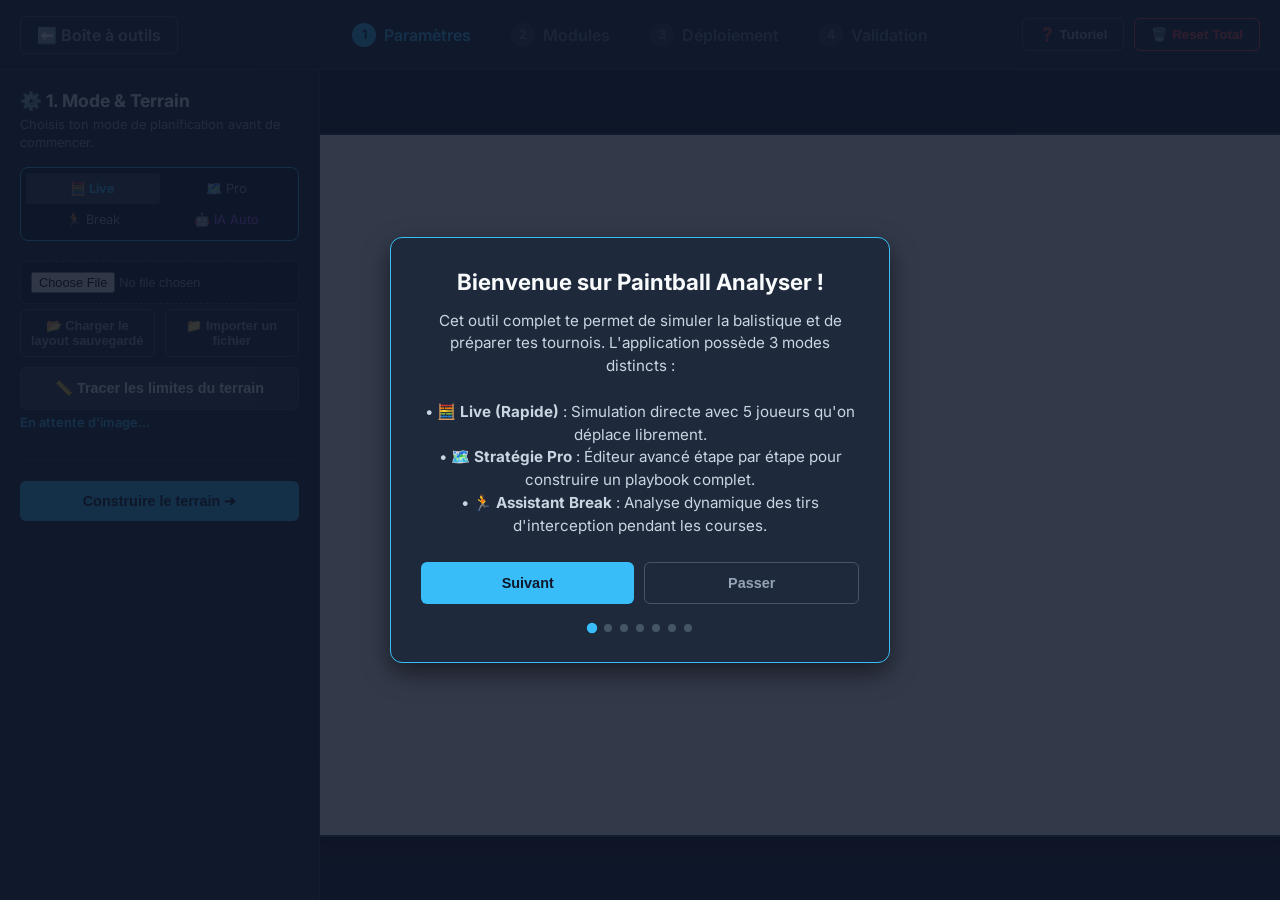
==== tools/strategie/index.html @ 1c447695 "add toolkit hub landing page, move strategy tool under tools/ Restructure the project as a multi-too" ====
<!DOCTYPE html>
<html lang="fr">
<head>
    <meta charset="UTF-8">
    <meta name="viewport" content="width=device-width, initial-scale=1.0">
    <title>Stratégie & Tactique — Paintball Analyser</title>
    <link rel="icon" href="data:image/svg+xml,<svg xmlns=%22http://www.w3.org/2000/svg%22 viewBox=%220 0 100 100%22><text y=%22.9em%22 font-size=%2290%22>🎯</text></svg>">
    <link rel="stylesheet" href="style.css">
    <link href="https://fonts.googleapis.com/css2?family=Inter:wght@400;600;800&display=swap" rel="stylesheet">
</head>
<body>
    <div id="app">
        <header class="topbar">
            <a href="../../index.html" class="btn-outline" style="position: absolute; left: 20px; padding: 8px 16px; border-radius: 6px; font-weight: 600; text-decoration: none; display: inline-flex; align-items: center;">⬅️ Boîte à outils</a>
            <div class="stepper">
                <div class="step active" id="indicator-step1"><span class="step-num">1</span> Paramètres</div>
                <div class="step" id="indicator-step2"><span class="step-num">2</span> Modules</div>
                <div class="step" id="indicator-step3"><span class="step-num">3</span> Déploiement</div>
                <div class="step" id="indicator-step4"><span class="step-num">4</span> Validation</div>
            </div>
            <div style="position: absolute; right: 20px; display: flex; gap: 10px;">
                <button id="tutorialBtn" class="btn-outline" style="padding: 8px 16px; border-radius: 6px; cursor: pointer; font-weight: 600;">❓ Tutoriel</button>
                <button id="resetBtn" class="btn-danger-outline">🗑️ Reset Total</button>
            </div>
        </header>

        <main class="main-content">
            <aside class="sidebar">

                <div class="step-panel" id="panel-step1">
                    <h3>⚙️ 1. Mode & Terrain</h3>
                    <p class="help-text">Choisis ton mode de planification avant de commencer.</p>
                    
                    <div class="mode-switch" style="margin-bottom: 20px; flex-wrap: wrap;">
                        <div class="stance-btn active" id="btn-mode-calc" onclick="setAppMode('calc')" style="flex: 1 1 45%;">🧮 Live</div>
                        <div class="stance-btn" id="btn-mode-strat" onclick="setAppMode('strat')" style="flex: 1 1 45%;">🗺️ Pro</div>
                        <div class="stance-btn" id="btn-mode-break" onclick="setAppMode('break')" style="flex: 1 1 45%;">🏃 Break</div>
                        <div class="stance-btn" id="btn-mode-ai" onclick="setAppMode('ai')" style="flex: 1 1 45%; color: #a855f7; border-color: #a855f7;">🤖 IA Auto</div>
                    </div>

                    <input type="file" id="imageInput" accept="image/*" class="file-input" style="margin-bottom: 5px;">
                    <div style="display: flex; gap: 10px; margin-bottom: 10px;">
                        <button class="btn btn-outline" style="font-size: 0.8rem; padding: 8px; flex: 1;" onclick="loadLayoutLocal()">📂 Charger le layout sauvegardé</button>
                        <button class="btn btn-outline" style="font-size: 0.8rem; padding: 8px; flex: 1;" onclick="document.getElementById('importLayoutInput').click()">📁 Importer un fichier</button>
                        <input type="file" id="importLayoutInput" accept=".json" style="display:none">
                    </div>
                    <button id="drawFieldBtn" class="btn btn-secondary">📏 Tracer les limites du terrain</button>
                    <p id="detectionStatus" class="status-text">En attente d'image...</p>
                    
                    <div class="step-actions">
                        <button class="btn btn-primary" onclick="goToStep(2)">Construire le terrain ➔</button>
                    </div>
                </div>

                <div class="step-panel" id="panel-step2" style="display: none;">
                    <h3>🚧 2. Construction</h3>
                    <p class="help-text">Clique pour poser les modules. <b>Ctrl+Clic</b> pour supprimer.</p>
                    
                    <div class="obstacle-grid">
                        <div class="obstacle-btn active" data-type="snake" data-height="low">🐍 Snake<span class="height-badge height-low">BAS</span></div>
                        <div class="obstacle-btn" data-type="dorito" data-height="high">🔺 Voile<span class="height-badge height-high">HAUT</span></div>
                        <div class="obstacle-btn" data-type="can" data-height="high">🥫 Cannette<span class="height-badge height-high">HAUT</span></div>
                        <div class="obstacle-btn" data-type="temple" data-height="high">⛩️ Temple<span class="height-badge height-high">HAUT</span></div>
                        <div class="obstacle-btn" data-type="brick" data-height="medium">🧱 M/Brique<span class="height-badge height-medium">MOY</span></div>
                        <div class="obstacle-btn" data-type="x" data-height="medium">❌ Star<span class="height-badge height-medium">MOY</span></div>
                        <div class="obstacle-btn" data-type="goat" data-height="low">🐐 Chavrou<span class="height-badge height-low">BAS</span></div>
                        <div class="obstacle-btn" data-type="totem" data-height="high">🗿 Totem<span class="height-badge height-high">HAUT</span></div>
                    </div>

                    <div class="slider-group">
                        <label>Dimensions : <span id="sizeValue" style="color:#38bdf8; font-weight:bold;">Taille: 25 | Angle: 0°</span></label>
                        <input type="range" id="sizeSlider" min="15" max="50" value="25">
                        <p class="help-text">Molette = Taille | Shift+Molette = Angle</p>
                    </div>

                    <div style="display: flex; gap: 10px; margin-top: 15px;">
                        <button class="btn btn-outline" style="font-size: 0.8rem; padding: 8px; flex: 1;" onclick="saveLayoutLocal()">💾 Sauvegarder Layout (Local)</button>
                        <button class="btn btn-outline" style="font-size: 0.8rem; padding: 8px; flex: 1;" onclick="exportLayout()">📤 Exporter (Fichier)</button>
                    </div>

                    <div class="step-actions">
                        <button class="btn btn-outline" onclick="goToStep(1)">⬅️ Retour</button>
                        <button class="btn btn-primary" onclick="goToStep(3)">Valider Modules 🔒</button>
                    </div>
                </div>

                <div class="step-panel" id="panel-step3" style="display: none;">
                    <h3 id="step3-title">👥 3. Déploiement</h3>
                    <p class="help-text" id="step3-desc">Place tes joueurs. L'analyse est en direct.</p>

                    <div class="tool-group" id="posture-selector">
                        <label>Posture du tireur</label>
                        <div class="stance-selector">
                            <div class="stance-btn active" data-stance="standing">🧍 Debout</div>
                            <div class="stance-btn" data-stance="kneeling">🧎 Genou</div>
                            <div class="stance-btn" data-stance="prone">🤸 Couché</div>
                        </div>
                    </div>

                    <div id="strategy-tools-step3" style="display: none; margin-top: 20px; border-top: 1px solid #334155; padding-top: 15px;">
                        <label style="color:#38bdf8;">Planification : Joueur <span id="currentPlayerNum">1</span></label>
                        <div class="stance-selector">
                            <div class="stance-btn active" id="btn-tool-place" onclick="setTool('place')">🧍 Placer</div>
                            <div class="stance-btn" id="btn-tool-select" onclick="setTool('select')">🖱️ Lignes</div>
                            <div class="stance-btn" id="btn-tool-arrow" onclick="setTool('arrow')">↗️ Course</div>
                        </div>
                    </div>

                    <div id="break-tools-step3" style="display: none; margin-top: 20px; border-top: 1px solid #334155; padding-top: 15px;">
                        <label style="color:#22c55e;">Analyse du Break</label>
                        <div class="stance-selector">
                            <div class="stance-btn active" id="btn-tool-break-myrun" onclick="setBreakTool('myrun')">🔵 Notre Course</div>
                            <div class="stance-btn" id="btn-tool-break-opprun" onclick="setBreakTool('opprun')">🔴 Course Adverse</div>
                        </div>
                    </div>

                    <div id="ai-tools-step3" style="display: none; margin-top: 20px; border-top: 1px solid #334155; padding-top: 15px;">
                        <label style="color:#a855f7;">Génération IA</label>
                        <p class="help-text" style="margin-bottom:10px;">L'IA va analyser les modules et générer un plan de jeu complet.</p>

                        <label style="margin-bottom: 5px; display: block; font-size: 0.85rem; color: #94a3b8;">Personnaliser la menace (Optionnel)</label>
                        <div class="stance-selector" style="margin-bottom: 15px;">
                            <div class="stance-btn active" id="btn-tool-ai-none" onclick="setAiTool('none')">🖱️ Rien</div>
                            <div class="stance-btn" id="btn-tool-ai-enemy" onclick="setAiTool('enemy')">🔴 Placer Ennemi</div>
                        </div>

                        <div class="stance-selector" style="flex-direction: column; gap: 10px; width: 100%;">
                            <button class="btn btn-outline" onclick="generateAIStrategy('defensive')" style="width: 100%; border-color: #3b82f6; color: #3b82f6;">🛡️ Générer Stratégie Défensive</button>
                            <button class="btn btn-outline" onclick="generateAIStrategy('offensive')" style="width: 100%; border-color: #ef4444; color: #ef4444;">⚔️ Générer Stratégie Offensive</button>
                        </div>
                    </div>

                    <div class="shooter-list" id="shooterList"></div>

                    <div class="step-actions" id="actions-calc">
                        <button class="btn btn-outline" onclick="goToStep(2)">⬅️ Retour</button>
                        <button class="btn btn-primary" onclick="goToStep(4)">Terminer ➔</button>
                    </div>
                    <div class="step-actions" id="actions-strat" style="display: none;">
                        <button class="btn btn-success" onclick="nextStrategyPlayer()">Valider Joueur <span id="btnNextPlayerNum">1</span> ➔</button>
                    </div>
                    <div class="step-actions" id="actions-ai" style="display: none;">
                        <button class="btn btn-outline" onclick="goToStep(2)">⬅️ Retour</button>
                        <button class="btn btn-primary" onclick="goToStep(4)">Terminer ➔</button>
                    </div>
                </div>

                <div class="step-panel" id="panel-step4" style="display: none;">
                    <h3>✅ 4. Plan de Jeu</h3>
                    
                    <div id="recap-calc">
                        <p class="help-text">Aperçu en direct validé.</p>
                        <div class="stats-box">
                            <p>Lignes calculées : <strong id="lineCount">0</strong></p>
                        </div>
                    </div>

                    <div id="recap-strat" style="display: none;">
                        <p class="help-text">Playbook de l'équipe prêt à l'emploi.</p>
                        
                        <div class="chat-placeholder">
                            <div class="chat-header">💬 Discussion d'Équipe</div>
                            <div class="chat-body">
                                <em>La messagerie en direct arrivera dans la prochaine mise à jour BDD.</em>
                            </div>
                            <input type="text" placeholder="Écrire un message..." disabled style="width:100%; padding:8px; margin-top:10px; background:#0f172a; border:1px solid #334155; border-radius:4px; color:#64748b;">
                        </div>
                    </div>

                    <div id="recap-break" style="display: none;">
                        <p class="help-text">Analyse d'interception validée.</p>
                        <div class="stats-box" style="border-left-color: #22c55e;">
                            <p>Fenêtres de tir : <strong id="breakLineCount">0</strong></p>
                        </div>
                    </div>

                    <div id="recap-ai" style="display: none;">
                        <p class="help-text">Stratégie IA générée validée.</p>
                        <div class="stats-box" style="border-left-color: #a855f7;">
                            <p>Joueurs placés automatiquement : <strong>5</strong></p>
                        </div>
                    </div>

                    <div class="step-actions" style="margin-top: 20px; flex-direction: column; gap: 10px;">
                        <button class="btn btn-primary" onclick="exportPlan()">📸 Exporter le Plan (Image)</button>
                        <button class="btn btn-outline" onclick="goToStep(3)">⬅️ Modifier la tactique</button>
                    </div>
                </div>

            </aside>

            <section class="canvas-wrapper">
                <canvas id="canvas" width="1000" height="700"></canvas>
            </section>
        </main>
    </div>

    <!-- TUTORIAL MODAL -->
    <div id="tutorialModal" class="modal-overlay" style="display: none;">
        <div class="modal-content">
            <h2 id="tut-title">Bienvenue</h2>
            <div id="tut-body">
                <p>Chargement...</p>
            </div>
            <div class="modal-actions">
                <button id="tut-prev" class="btn btn-outline" style="display: none;">Précédent</button>
                <button id="tut-next" class="btn btn-primary">Suivant</button>
                <button id="tut-close" class="btn btn-outline">Passer</button>
            </div>
            <div class="tut-progress">
                <span class="dot active"></span>
                <span class="dot"></span>
                <span class="dot"></span>
                <span class="dot"></span>
                <span class="dot"></span>
            </div>
        </div>
    </div>

    <script src="script.js"></script>
</body>
</html>
---- tools/strategie/style.css ----
/* RESET & FONTS */
* { box-sizing: border-box; margin: 0; padding: 0; }
body { font-family: 'Inter', sans-serif; background: #0f172a; color: #f8fafc; height: 100vh; overflow: hidden; }

/* LAYOUT PRINCIPAL */
#app { display: flex; flex-direction: column; height: 100vh; }

/* TOPBAR */
.topbar { background: #1e293b; padding: 0 20px; height: 70px; display: flex; justify-content: center; align-items: center; border-bottom: 1px solid #334155; box-shadow: 0 4px 6px -1px rgba(0, 0, 0, 0.1); position: relative; }
.logo { font-weight: 800; font-size: 1.2rem; color: #e2e8f0; display: flex; align-items: center; gap: 10px; }
.badge { background: #38bdf8; color: #0f172a; font-size: 0.7rem; padding: 2px 6px; border-radius: 4px; }

/* STEPPER */
.stepper { display: flex; gap: 40px; }
.step { color: #64748b; font-weight: 600; display: flex; align-items: center; gap: 8px; transition: 0.3s; }
.step-num { display: inline-flex; justify-content: center; align-items: center; width: 24px; height: 24px; background: #334155; border-radius: 50%; font-size: 0.8rem; }
.step.active { color: #38bdf8; }
.step.active .step-num { background: #38bdf8; color: #0f172a; }

/* MAIN CONTENT */
.main-content { display: flex; flex: 1; overflow: hidden; }

/* SIDEBAR */
.sidebar { width: 320px; background: #1e293b; border-right: 1px solid #334155; padding: 20px; display: flex; flex-direction: column; overflow-y: auto; }
.step-panel { animation: fadeIn 0.3s ease-in-out; }
@keyframes fadeIn { from { opacity: 0; transform: translateY(10px); } to { opacity: 1; transform: translateY(0); } }

h3 { font-size: 1.1rem; margin-bottom: 5px; color: #f1f5f9; }
.help-text { font-size: 0.8rem; color: #94a3b8; margin-bottom: 15px; line-height: 1.4; }
label { display: block; font-size: 0.85rem; font-weight: 600; color: #cbd5e1; margin-bottom: 8px; margin-top: 15px; }

/* INPUTS & BOUTONS */
.file-input { background: #0f172a; padding: 10px; border-radius: 6px; border: 1px dashed #475569; width: 100%; color: #94a3b8; font-size: 0.8rem; margin-bottom: 10px; }
.status-text { font-size: 0.8rem; color: #38bdf8; margin-top: 5px; font-weight: 600;}

.btn { width: 100%; padding: 12px; border: none; border-radius: 6px; font-weight: 600; font-size: 0.9rem; cursor: pointer; transition: 0.2s; display: flex; justify-content: center; align-items: center; gap: 8px; }
.btn-primary { background: #38bdf8; color: #0f172a; }
.btn-primary:hover { background: #7dd3fc; }
.btn-secondary { background: #334155; color: #f8fafc; border: 1px solid #475569; }
.btn-secondary:hover { background: #475569; }
.btn-success { background: #22c55e; color: #0f172a; }
.btn-success:hover { background: #4ade80; }
.btn-outline { background: transparent; color: #94a3b8; border: 1px solid #475569; }
.btn-outline:hover { background: #334155; color: #f8fafc; }
.btn-danger-outline { background: transparent; color: #ef4444; border: 1px solid #ef4444; padding: 8px 16px; border-radius: 6px; cursor: pointer; font-weight: 600; }
.btn-danger-outline:hover { background: #ef4444; color: #fff; }

.step-actions { display: flex; gap: 10px; margin-top: 30px; border-top: 1px solid #334155; padding-top: 20px; }

/* GRILLES & SELECTEURS (AVEC BADGES) */
.obstacle-grid { display: grid; grid-template-columns: 1fr 1fr; gap: 8px; }
.obstacle-btn { position: relative; background: #0f172a; border: 1px solid #334155; padding: 12px 10px; border-radius: 6px; text-align: center; font-size: 0.8rem; cursor: pointer; color: #94a3b8; transition: 0.2s; }
.obstacle-btn:hover { border-color: #38bdf8; color: #f8fafc; }
.obstacle-btn.active { background: #0ea5e9; border-color: #38bdf8; color: #fff; font-weight: bold; }

/* Badges de hauteur */
.height-badge { position: absolute; top: 2px; right: 2px; color: white; padding: 2px 4px; border-radius: 3px; font-size: 0.55rem; font-weight: bold; letter-spacing: 0.5px; }
.height-low { background: #16a34a; }    /* Vert */
.height-medium { background: #ea580c; } /* Orange */
.height-high { background: #dc2626; }   /* Rouge */

.slider-group { margin-top: 20px; background: #0f172a; padding: 15px; border-radius: 6px; border: 1px solid #334155;}
input[type=range] { width: 100%; cursor: pointer; }

.stance-selector { display: flex; gap: 5px; background: #0f172a; padding: 5px; border-radius: 8px; }
.stance-btn { flex: 1; text-align: center; padding: 8px; border-radius: 4px; font-size: 0.8rem; cursor: pointer; color: #94a3b8; transition: 0.2s; }
.stance-btn.active { background: #334155; color: #38bdf8; font-weight: bold; box-shadow: 0 2px 4px rgba(0,0,0,0.2); }

.mode-switch { display: flex; background: #0f172a; padding: 5px; border-radius: 8px; margin-bottom: 20px; border: 1px solid #38bdf8;}

/* JOUEURS LISTE */
.shooter-list { margin-top: 15px; display: flex; flex-direction: column; gap: 8px; }
.shooter-item { background: #0f172a; border: 1px solid #334155; padding: 10px; border-radius: 6px; display: flex; justify-content: space-between; align-items: center; font-size: 0.85rem; }
.shooter-delete { background: #ef4444; color: white; border: none; width: 24px; height: 24px; border-radius: 4px; cursor: pointer; }

.stats-box { margin-top: 20px; background: #0f172a; padding: 15px; border-radius: 6px; font-size: 0.85rem; text-align: center; border: 1px dashed #475569;}

/* CANVAS AREA */
.canvas-wrapper { flex: 1; display: flex; justify-content: center; align-items: center; background: #0f172a; padding: 20px; overflow: auto; }
canvas { background: #ffffff; border-radius: 8px; box-shadow: 0 10px 30px rgba(0, 0, 0, 0.5); border: 2px solid #334155; cursor: crosshair; }

/* --- NOUVEAUTÉS POUR L'ETAPE 4 (CHAT) --- */
.chat-placeholder {
    margin-top: 20px;
    background: #1e293b;
    border: 1px dashed #38bdf8;
    border-radius: 8px;
    padding: 15px;
}
.chat-header {
    font-weight: bold;
    color: #38bdf8;
    margin-bottom: 10px;
    font-size: 0.9rem;
    border-bottom: 1px solid #334155;
    padding-bottom: 5px;
}
.chat-body {
    font-size: 0.8rem;
    color: #94a3b8;
    min-height: 80px;
    display: flex;
    align-items: center;
    text-align: center;
}

/* --- TUTORIAL MODAL --- */
.modal-overlay {
    position: fixed; top: 0; left: 0; width: 100%; height: 100%;
    background: rgba(15, 23, 42, 0.85);
    display: flex; justify-content: center; align-items: center;
    z-index: 1000;
}
.modal-content {
    background: #1e293b; padding: 30px; border-radius: 12px;
    width: 90%; max-width: 500px;
    border: 1px solid #38bdf8;
    box-shadow: 0 10px 25px rgba(0,0,0,0.5);
    text-align: center;
    animation: fadeIn 0.3s ease-in-out;
}
.modal-content h2 { color: #f8fafc; margin-bottom: 15px; font-size: 1.4rem; }
.modal-content p { color: #cbd5e1; font-size: 0.95rem; line-height: 1.5; margin-bottom: 25px; }
.modal-actions { display: flex; gap: 10px; justify-content: center; margin-bottom: 20px; }
.tut-progress { display: flex; justify-content: center; gap: 8px; }
.tut-progress .dot { width: 8px; height: 8px; background: #475569; border-radius: 50%; transition: 0.3s; }
.tut-progress .dot.active { background: #38bdf8; transform: scale(1.3); }
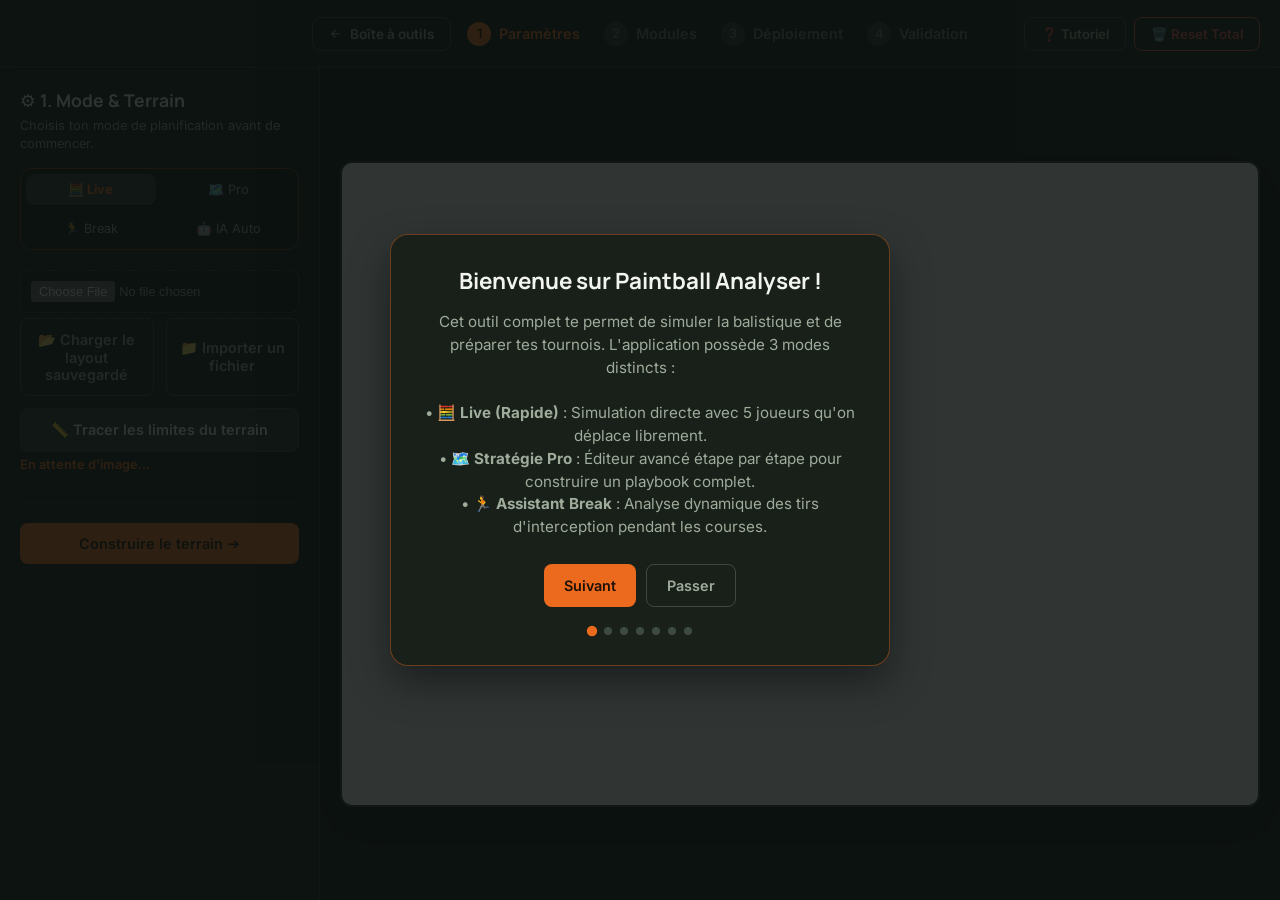
==== commit 513c32e8: "Ajustement du style" ====
--- a/tools/strategie/index.html
+++ b/tools/strategie/index.html
@@ -5,22 +5,31 @@
     <meta name="viewport" content="width=device-width, initial-scale=1.0">
     <title>Stratégie & Tactique — Paintball Analyser</title>
     <link rel="icon" href="data:image/svg+xml,<svg xmlns=%22http://www.w3.org/2000/svg%22 viewBox=%220 0 100 100%22><text y=%22.9em%22 font-size=%2290%22>🎯</text></svg>">
+    <link rel="preconnect" href="https://fonts.googleapis.com">
+    <link rel="preconnect" href="https://fonts.gstatic.com" crossorigin>
+    <link href="https://fonts.googleapis.com/css2?family=Manrope:wght@700;800&family=Inter:wght@400;500;600;700&display=swap" rel="stylesheet">
+    <link rel="stylesheet" href="../../assets/css/core.css">
     <link rel="stylesheet" href="style.css">
-    <link href="https://fonts.googleapis.com/css2?family=Inter:wght@400;600;800&display=swap" rel="stylesheet">
 </head>
 <body>
+    <svg style="display:none">
+        <defs>
+            <symbol id="icon-arrow-left" viewBox="0 0 24 24"><path d="M19 12H5"/><path d="m11 6-6 6 6 6"/></symbol>
+        </defs>
+    </svg>
+
     <div id="app">
         <header class="topbar">
-            <a href="../../index.html" class="btn-outline" style="position: absolute; left: 20px; padding: 8px 16px; border-radius: 6px; font-weight: 600; text-decoration: none; display: inline-flex; align-items: center;">⬅️ Boîte à outils</a>
+            <a href="../../index.html" class="back-link topbar-back"><svg class="icon"><use href="#icon-arrow-left"/></svg><span class="label">Boîte à outils</span></a>
             <div class="stepper">
-                <div class="step active" id="indicator-step1"><span class="step-num">1</span> Paramètres</div>
-                <div class="step" id="indicator-step2"><span class="step-num">2</span> Modules</div>
-                <div class="step" id="indicator-step3"><span class="step-num">3</span> Déploiement</div>
-                <div class="step" id="indicator-step4"><span class="step-num">4</span> Validation</div>
-            </div>
-            <div style="position: absolute; right: 20px; display: flex; gap: 10px;">
-                <button id="tutorialBtn" class="btn-outline" style="padding: 8px 16px; border-radius: 6px; cursor: pointer; font-weight: 600;">❓ Tutoriel</button>
-                <button id="resetBtn" class="btn-danger-outline">🗑️ Reset Total</button>
+                <div class="step active" id="indicator-step1"><span class="step-num">1</span><span class="step-label">Paramètres</span></div>
+                <div class="step" id="indicator-step2"><span class="step-num">2</span><span class="step-label">Modules</span></div>
+                <div class="step" id="indicator-step3"><span class="step-num">3</span><span class="step-label">Déploiement</span></div>
+                <div class="step" id="indicator-step4"><span class="step-num">4</span><span class="step-label">Validation</span></div>
+            </div>
+            <div class="topbar-actions">
+                <button id="tutorialBtn" class="btn-outline topbar-icon-btn">❓ <span class="label">Tutoriel</span></button>
+                <button id="resetBtn" class="btn-danger-outline">🗑️ <span class="label">Reset Total</span></button>
             </div>
         </header>
 
@@ -31,17 +40,17 @@
                     <h3>⚙️ 1. Mode & Terrain</h3>
                     <p class="help-text">Choisis ton mode de planification avant de commencer.</p>
                     
-                    <div class="mode-switch" style="margin-bottom: 20px; flex-wrap: wrap;">
-                        <div class="stance-btn active" id="btn-mode-calc" onclick="setAppMode('calc')" style="flex: 1 1 45%;">🧮 Live</div>
-                        <div class="stance-btn" id="btn-mode-strat" onclick="setAppMode('strat')" style="flex: 1 1 45%;">🗺️ Pro</div>
-                        <div class="stance-btn" id="btn-mode-break" onclick="setAppMode('break')" style="flex: 1 1 45%;">🏃 Break</div>
-                        <div class="stance-btn" id="btn-mode-ai" onclick="setAppMode('ai')" style="flex: 1 1 45%; color: #a855f7; border-color: #a855f7;">🤖 IA Auto</div>
-                    </div>
-
-                    <input type="file" id="imageInput" accept="image/*" class="file-input" style="margin-bottom: 5px;">
-                    <div style="display: flex; gap: 10px; margin-bottom: 10px;">
-                        <button class="btn btn-outline" style="font-size: 0.8rem; padding: 8px; flex: 1;" onclick="loadLayoutLocal()">📂 Charger le layout sauvegardé</button>
-                        <button class="btn btn-outline" style="font-size: 0.8rem; padding: 8px; flex: 1;" onclick="document.getElementById('importLayoutInput').click()">📁 Importer un fichier</button>
+                    <div class="mode-switch mode-switch-grid">
+                        <div class="stance-btn active" id="btn-mode-calc" onclick="setAppMode('calc')">🧮 Live</div>
+                        <div class="stance-btn" id="btn-mode-strat" onclick="setAppMode('strat')">🗺️ Pro</div>
+                        <div class="stance-btn" id="btn-mode-break" onclick="setAppMode('break')">🏃 Break</div>
+                        <div class="stance-btn stance-btn-ai" id="btn-mode-ai" onclick="setAppMode('ai')">🤖 IA Auto</div>
+                    </div>
+
+                    <input type="file" id="imageInput" accept="image/*" class="file-input file-input-tight">
+                    <div class="btn-row">
+                        <button class="btn btn-outline btn-compact" onclick="loadLayoutLocal()">📂 Charger le layout sauvegardé</button>
+                        <button class="btn btn-outline btn-compact" onclick="document.getElementById('importLayoutInput').click()">📁 Importer un fichier</button>
                         <input type="file" id="importLayoutInput" accept=".json" style="display:none">
                     </div>
                     <button id="drawFieldBtn" class="btn btn-secondary">📏 Tracer les limites du terrain</button>
@@ -68,14 +77,14 @@
                     </div>
 
                     <div class="slider-group">
-                        <label>Dimensions : <span id="sizeValue" style="color:#38bdf8; font-weight:bold;">Taille: 25 | Angle: 0°</span></label>
+                        <label>Dimensions : <span id="sizeValue" class="accent-text">Taille: 25 | Angle: 0°</span></label>
                         <input type="range" id="sizeSlider" min="15" max="50" value="25">
                         <p class="help-text">Molette = Taille | Shift+Molette = Angle</p>
                     </div>
 
-                    <div style="display: flex; gap: 10px; margin-top: 15px;">
-                        <button class="btn btn-outline" style="font-size: 0.8rem; padding: 8px; flex: 1;" onclick="saveLayoutLocal()">💾 Sauvegarder Layout (Local)</button>
-                        <button class="btn btn-outline" style="font-size: 0.8rem; padding: 8px; flex: 1;" onclick="exportLayout()">📤 Exporter (Fichier)</button>
+                    <div class="btn-row btn-row-top">
+                        <button class="btn btn-outline btn-compact" onclick="saveLayoutLocal()">💾 Sauvegarder Layout (Local)</button>
+                        <button class="btn btn-outline btn-compact" onclick="exportLayout()">📤 Exporter (Fichier)</button>
                     </div>
 
                     <div class="step-actions">
@@ -97,8 +106,8 @@
                         </div>
                     </div>
 
-                    <div id="strategy-tools-step3" style="display: none; margin-top: 20px; border-top: 1px solid #334155; padding-top: 15px;">
-                        <label style="color:#38bdf8;">Planification : Joueur <span id="currentPlayerNum">1</span></label>
+                    <div id="strategy-tools-step3" class="tool-section" style="display: none;">
+                        <label class="accent-text">Planification : Joueur <span id="currentPlayerNum">1</span></label>
                         <div class="stance-selector">
                             <div class="stance-btn active" id="btn-tool-place" onclick="setTool('place')">🧍 Placer</div>
                             <div class="stance-btn" id="btn-tool-select" onclick="setTool('select')">🖱️ Lignes</div>
@@ -106,27 +115,27 @@
                         </div>
                     </div>
 
-                    <div id="break-tools-step3" style="display: none; margin-top: 20px; border-top: 1px solid #334155; padding-top: 15px;">
-                        <label style="color:#22c55e;">Analyse du Break</label>
+                    <div id="break-tools-step3" class="tool-section" style="display: none;">
+                        <label class="success-text">Analyse du Break</label>
                         <div class="stance-selector">
                             <div class="stance-btn active" id="btn-tool-break-myrun" onclick="setBreakTool('myrun')">🔵 Notre Course</div>
                             <div class="stance-btn" id="btn-tool-break-opprun" onclick="setBreakTool('opprun')">🔴 Course Adverse</div>
                         </div>
                     </div>
 
-                    <div id="ai-tools-step3" style="display: none; margin-top: 20px; border-top: 1px solid #334155; padding-top: 15px;">
-                        <label style="color:#a855f7;">Génération IA</label>
-                        <p class="help-text" style="margin-bottom:10px;">L'IA va analyser les modules et générer un plan de jeu complet.</p>
-
-                        <label style="margin-bottom: 5px; display: block; font-size: 0.85rem; color: #94a3b8;">Personnaliser la menace (Optionnel)</label>
-                        <div class="stance-selector" style="margin-bottom: 15px;">
+                    <div id="ai-tools-step3" class="tool-section" style="display: none;">
+                        <label class="ai-text">Génération IA</label>
+                        <p class="help-text help-text-tight">L'IA va analyser les modules et générer un plan de jeu complet.</p>
+
+                        <label class="subtle-label">Personnaliser la menace (Optionnel)</label>
+                        <div class="stance-selector stance-selector-spaced">
                             <div class="stance-btn active" id="btn-tool-ai-none" onclick="setAiTool('none')">🖱️ Rien</div>
                             <div class="stance-btn" id="btn-tool-ai-enemy" onclick="setAiTool('enemy')">🔴 Placer Ennemi</div>
                         </div>
 
-                        <div class="stance-selector" style="flex-direction: column; gap: 10px; width: 100%;">
-                            <button class="btn btn-outline" onclick="generateAIStrategy('defensive')" style="width: 100%; border-color: #3b82f6; color: #3b82f6;">🛡️ Générer Stratégie Défensive</button>
-                            <button class="btn btn-outline" onclick="generateAIStrategy('offensive')" style="width: 100%; border-color: #ef4444; color: #ef4444;">⚔️ Générer Stratégie Offensive</button>
+                        <div class="stance-selector stance-selector-stack">
+                            <button class="btn btn-outline btn-block btn-outline-info" onclick="generateAIStrategy('defensive')">🛡️ Générer Stratégie Défensive</button>
+                            <button class="btn btn-outline btn-block btn-outline-danger" onclick="generateAIStrategy('offensive')">⚔️ Générer Stratégie Offensive</button>
                         </div>
                     </div>
 
@@ -163,25 +172,25 @@
                             <div class="chat-body">
                                 <em>La messagerie en direct arrivera dans la prochaine mise à jour BDD.</em>
                             </div>
-                            <input type="text" placeholder="Écrire un message..." disabled style="width:100%; padding:8px; margin-top:10px; background:#0f172a; border:1px solid #334155; border-radius:4px; color:#64748b;">
+                            <input type="text" placeholder="Écrire un message..." disabled class="chat-input">
                         </div>
                     </div>
 
                     <div id="recap-break" style="display: none;">
                         <p class="help-text">Analyse d'interception validée.</p>
-                        <div class="stats-box" style="border-left-color: #22c55e;">
+                        <div class="stats-box stats-box-success">
                             <p>Fenêtres de tir : <strong id="breakLineCount">0</strong></p>
                         </div>
                     </div>
 
                     <div id="recap-ai" style="display: none;">
                         <p class="help-text">Stratégie IA générée validée.</p>
-                        <div class="stats-box" style="border-left-color: #a855f7;">
+                        <div class="stats-box stats-box-ai">
                             <p>Joueurs placés automatiquement : <strong>5</strong></p>
                         </div>
                     </div>
 
-                    <div class="step-actions" style="margin-top: 20px; flex-direction: column; gap: 10px;">
+                    <div class="step-actions step-actions-column">
                         <button class="btn btn-primary" onclick="exportPlan()">📸 Exporter le Plan (Image)</button>
                         <button class="btn btn-outline" onclick="goToStep(3)">⬅️ Modifier la tactique</button>
                     </div>
--- a/assets/css/core.css
+++ b/assets/css/core.css
@@ -0,0 +1,227 @@
+/* ========================================================
+   PAINTBALL ANALYSER — DESIGN SYSTEM
+   Fichier partagé par le hub et tous les outils.
+   Ne pas dupliquer ces règles dans les style.css locaux :
+   surcharger ou étendre uniquement ce qui est spécifique
+   à une page.
+   ======================================================== */
+
+:root {
+    /* --- Couleurs de fond (thème "terrain de nuit") --- */
+    --bg: #0c1210;
+    --bg-raised: #121915;
+    --panel: #182019;
+    --panel-hover: #202a22;
+    --border: #2a342c;
+    --border-light: #3d4a3f;
+
+    /* --- Texte --- */
+    --text: #f2f5ef;
+    --text-muted: #9fac9c;
+    --text-dim: #66756c;
+
+    /* --- Accent (orange terrain / marqueur) --- */
+    --accent: #ec6a1e;
+    --accent-hover: #ff8a3d;
+    --accent-ink: #1d1006;
+    --accent-soft: rgba(236, 106, 30, 0.14);
+    --accent-soft-border: rgba(236, 106, 30, 0.4);
+
+    /* --- États sémantiques --- */
+    --success: #6bbf4a;
+    --success-soft: rgba(107, 191, 74, 0.14);
+    --danger: #e2534d;
+    --danger-soft: rgba(226, 83, 77, 0.14);
+
+    /* --- Typographie --- */
+    --font-display: 'Manrope', 'Segoe UI', system-ui, sans-serif;
+    --font-body: 'Inter', 'Segoe UI', system-ui, sans-serif;
+
+    /* --- Échelle d'espacement --- */
+    --space-1: 4px;
+    --space-2: 8px;
+    --space-3: 12px;
+    --space-4: 16px;
+    --space-5: 20px;
+    --space-6: 24px;
+    --space-8: 32px;
+    --space-10: 40px;
+    --space-12: 48px;
+
+    /* --- Rayons --- */
+    --radius-sm: 8px;
+    --radius-md: 12px;
+    --radius-lg: 18px;
+    --radius-full: 999px;
+
+    /* --- Élévation --- */
+    --shadow-sm: 0 1px 2px rgba(0, 0, 0, 0.4);
+    --shadow-md: 0 6px 16px rgba(0, 0, 0, 0.35);
+    --shadow-lg: 0 16px 40px rgba(0, 0, 0, 0.45);
+
+    color-scheme: dark;
+}
+
+/* ========================================================
+   RESET
+   ======================================================== */
+* { box-sizing: border-box; }
+html, body { margin: 0; padding: 0; }
+body {
+    font-family: var(--font-body);
+    background: var(--bg);
+    color: var(--text);
+    -webkit-font-smoothing: antialiased;
+}
+
+h1, h2, h3 {
+    font-family: var(--font-display);
+    color: var(--text);
+    margin: 0;
+}
+
+p { margin: 0; }
+
+a { color: inherit; }
+
+button {
+    font-family: inherit;
+    color: inherit;
+}
+
+/* Fond de page commun : aplat sombre + vignette discrète, sans motif générique */
+.app-bg {
+    min-height: 100vh;
+    background:
+        radial-gradient(ellipse 900px 500px at 50% -10%, rgba(236, 106, 30, 0.08), transparent 60%),
+        var(--bg);
+}
+
+:focus-visible {
+    outline: 2px solid var(--accent);
+    outline-offset: 2px;
+}
+
+::selection {
+    background: var(--accent-soft-border);
+    color: var(--text);
+}
+
+/* ========================================================
+   ICÔNES
+   ======================================================== */
+.icon {
+    width: 1em;
+    height: 1em;
+    stroke: currentColor;
+    fill: none;
+    stroke-width: 1.8;
+    stroke-linecap: round;
+    stroke-linejoin: round;
+    flex-shrink: 0;
+}
+
+/* ========================================================
+   TOPBAR — partagée par le hub et les outils
+   ======================================================== */
+.topbar {
+    background: var(--bg-raised);
+    border-bottom: 1px solid var(--border);
+    height: 68px;
+    padding: 0 var(--space-6);
+    display: flex;
+    align-items: center;
+    gap: var(--space-4);
+    position: relative;
+}
+
+.topbar .brand {
+    font-family: var(--font-display);
+    font-weight: 800;
+    font-size: 1.05rem;
+    letter-spacing: 0.01em;
+    display: flex;
+    align-items: center;
+    gap: var(--space-2);
+    color: var(--text);
+}
+
+.topbar .brand .icon {
+    width: 22px;
+    height: 22px;
+    color: var(--accent);
+}
+
+.back-link {
+    display: inline-flex;
+    align-items: center;
+    gap: var(--space-2);
+    padding: var(--space-2) var(--space-4);
+    border-radius: var(--radius-sm);
+    font-weight: 600;
+    font-size: 0.85rem;
+    text-decoration: none;
+    color: var(--text-muted);
+    border: 1px solid var(--border-light);
+    transition: border-color 0.15s, color 0.15s, background 0.15s;
+}
+
+.back-link:hover {
+    background: var(--panel-hover);
+    border-color: var(--border-light);
+    color: var(--text);
+}
+
+/* Sur mobile, le libellé disparaît : il ne reste que la flèche,
+   pour ne jamais entrer en collision avec le titre de la page. */
+@media (max-width: 479px) {
+    .back-link .label { display: none; }
+    .back-link { padding: var(--space-2); }
+}
+
+/* ========================================================
+   BOUTONS
+   ======================================================== */
+.btn {
+    display: inline-flex;
+    align-items: center;
+    justify-content: center;
+    gap: var(--space-2);
+    border: none;
+    border-radius: var(--radius-sm);
+    padding: var(--space-3) var(--space-5);
+    font-weight: 700;
+    font-size: 0.9rem;
+    cursor: pointer;
+    transition: background 0.15s, border-color 0.15s, color 0.15s, transform 0.1s;
+}
+
+.btn:active { transform: translateY(1px); }
+
+.btn-primary {
+    background: var(--accent);
+    color: var(--accent-ink);
+}
+.btn-primary:hover { background: var(--accent-hover); }
+
+.btn-outline {
+    background: transparent;
+    color: var(--text-muted);
+    border: 1px solid var(--border-light);
+}
+.btn-outline:hover { background: var(--panel-hover); color: var(--text); }
+
+.btn-danger {
+    background: transparent;
+    border: 2px solid var(--danger);
+    color: var(--danger);
+}
+.btn-danger:hover { background: var(--danger); color: var(--text); }
+
+/* ========================================================
+   BREAKPOINTS DE RÉFÉRENCE (mobile-first)
+   --bp-sm : 480px  (grand téléphone)
+   --bp-md : 768px  (tablette)
+   --bp-lg : 1024px (petit écran / tablette paysage)
+   --bp-xl : 1280px (bureau)
+   ======================================================== */
--- a/tools/strategie/style.css
+++ b/tools/strategie/style.css
@@ -1,127 +1,290 @@
-/* RESET & FONTS */
-* { box-sizing: border-box; margin: 0; padding: 0; }
-body { font-family: 'Inter', sans-serif; background: #0f172a; color: #f8fafc; height: 100vh; overflow: hidden; }
-
-/* LAYOUT PRINCIPAL */
+/* ========================================================
+   STRATÉGIE & TACTIQUE
+   Les tokens, la topbar et les boutons de base viennent de
+   assets/css/core.css. Ce fichier étend ces composants pour
+   les besoins spécifiques de cet outil (stepper, sidebar,
+   canvas, obstacles, modal tutoriel...).
+   ======================================================== */
+
+:root {
+    --ai-accent: #a855f7;
+    --ai-soft: rgba(168, 85, 247, 0.14);
+    --info: #3b82f6;
+    --info-soft: rgba(59, 130, 246, 0.14);
+}
+
+body {
+    font-family: var(--font-body);
+    background: var(--bg);
+    color: var(--text);
+    height: 100vh;
+    overflow: hidden;
+}
+
 #app { display: flex; flex-direction: column; height: 100vh; }
 
-/* TOPBAR */
-.topbar { background: #1e293b; padding: 0 20px; height: 70px; display: flex; justify-content: center; align-items: center; border-bottom: 1px solid #334155; box-shadow: 0 4px 6px -1px rgba(0, 0, 0, 0.1); position: relative; }
-.logo { font-weight: 800; font-size: 1.2rem; color: #e2e8f0; display: flex; align-items: center; gap: 10px; }
-.badge { background: #38bdf8; color: #0f172a; font-size: 0.7rem; padding: 2px 6px; border-radius: 4px; }
+/* ========================================================
+   TOPBAR — étend le composant partagé
+   ======================================================== */
+.topbar {
+    justify-content: center;
+    gap: var(--space-4);
+    box-shadow: 0 4px 6px -1px rgba(0, 0, 0, 0.1);
+}
+
+.topbar-back { flex-shrink: 0; }
+
+.topbar-actions {
+    position: absolute;
+    right: var(--space-5);
+    display: flex;
+    gap: var(--space-2);
+}
+
+.topbar-icon-btn {
+    padding: var(--space-2) var(--space-4);
+    border-radius: var(--radius-sm);
+    cursor: pointer;
+    font-weight: 600;
+}
+
+.btn-danger-outline {
+    background: transparent;
+    color: var(--danger);
+    border: 1px solid var(--danger);
+    padding: var(--space-2) var(--space-4);
+    border-radius: var(--radius-sm);
+    cursor: pointer;
+    font-weight: 600;
+}
+.btn-danger-outline:hover { background: var(--danger); color: var(--text); }
 
 /* STEPPER */
-.stepper { display: flex; gap: 40px; }
-.step { color: #64748b; font-weight: 600; display: flex; align-items: center; gap: 8px; transition: 0.3s; }
-.step-num { display: inline-flex; justify-content: center; align-items: center; width: 24px; height: 24px; background: #334155; border-radius: 50%; font-size: 0.8rem; }
-.step.active { color: #38bdf8; }
-.step.active .step-num { background: #38bdf8; color: #0f172a; }
+.stepper {
+    display: flex;
+    gap: var(--space-6);
+    overflow-x: auto;
+    scrollbar-width: none;
+}
+.stepper::-webkit-scrollbar { display: none; }
+
+.step {
+    color: var(--text-dim);
+    font-weight: 600;
+    display: flex;
+    align-items: center;
+    gap: var(--space-2);
+    transition: 0.3s;
+    white-space: nowrap;
+    font-size: 0.9rem;
+}
+.step-num {
+    display: inline-flex;
+    justify-content: center;
+    align-items: center;
+    width: 24px;
+    height: 24px;
+    background: var(--border);
+    border-radius: 50%;
+    font-size: 0.8rem;
+    flex-shrink: 0;
+}
+.step.active { color: var(--accent); }
+.step.active .step-num { background: var(--accent); color: var(--accent-ink); }
 
 /* MAIN CONTENT */
 .main-content { display: flex; flex: 1; overflow: hidden; }
 
 /* SIDEBAR */
-.sidebar { width: 320px; background: #1e293b; border-right: 1px solid #334155; padding: 20px; display: flex; flex-direction: column; overflow-y: auto; }
+.sidebar {
+    width: 320px;
+    flex-shrink: 0;
+    background: var(--bg-raised);
+    border-right: 1px solid var(--border);
+    padding: var(--space-5);
+    display: flex;
+    flex-direction: column;
+    overflow-y: auto;
+}
 .step-panel { animation: fadeIn 0.3s ease-in-out; }
 @keyframes fadeIn { from { opacity: 0; transform: translateY(10px); } to { opacity: 1; transform: translateY(0); } }
 
-h3 { font-size: 1.1rem; margin-bottom: 5px; color: #f1f5f9; }
-.help-text { font-size: 0.8rem; color: #94a3b8; margin-bottom: 15px; line-height: 1.4; }
-label { display: block; font-size: 0.85rem; font-weight: 600; color: #cbd5e1; margin-bottom: 8px; margin-top: 15px; }
+h3 { font-family: var(--font-display); font-size: 1.1rem; margin-bottom: 5px; color: var(--text); }
+.help-text { font-size: 0.8rem; color: var(--text-muted); margin-bottom: 15px; line-height: 1.4; }
+.help-text-tight { margin-bottom: var(--space-2); }
+label { display: block; font-size: 0.85rem; font-weight: 600; color: var(--text); margin-bottom: 8px; margin-top: 15px; }
+.subtle-label { margin-bottom: 5px; font-size: 0.85rem; color: var(--text-muted); font-weight: 600; }
+.accent-text { color: var(--accent); font-weight: bold; }
+.success-text { color: var(--success); }
+.ai-text { color: var(--ai-accent); }
+
+.tool-section {
+    margin-top: var(--space-5);
+    border-top: 1px solid var(--border);
+    padding-top: var(--space-4);
+}
 
 /* INPUTS & BOUTONS */
-.file-input { background: #0f172a; padding: 10px; border-radius: 6px; border: 1px dashed #475569; width: 100%; color: #94a3b8; font-size: 0.8rem; margin-bottom: 10px; }
-.status-text { font-size: 0.8rem; color: #38bdf8; margin-top: 5px; font-weight: 600;}
-
-.btn { width: 100%; padding: 12px; border: none; border-radius: 6px; font-weight: 600; font-size: 0.9rem; cursor: pointer; transition: 0.2s; display: flex; justify-content: center; align-items: center; gap: 8px; }
-.btn-primary { background: #38bdf8; color: #0f172a; }
-.btn-primary:hover { background: #7dd3fc; }
-.btn-secondary { background: #334155; color: #f8fafc; border: 1px solid #475569; }
-.btn-secondary:hover { background: #475569; }
-.btn-success { background: #22c55e; color: #0f172a; }
-.btn-success:hover { background: #4ade80; }
-.btn-outline { background: transparent; color: #94a3b8; border: 1px solid #475569; }
-.btn-outline:hover { background: #334155; color: #f8fafc; }
-.btn-danger-outline { background: transparent; color: #ef4444; border: 1px solid #ef4444; padding: 8px 16px; border-radius: 6px; cursor: pointer; font-weight: 600; }
-.btn-danger-outline:hover { background: #ef4444; color: #fff; }
-
-.step-actions { display: flex; gap: 10px; margin-top: 30px; border-top: 1px solid #334155; padding-top: 20px; }
+.file-input { background: var(--bg); padding: 10px; border-radius: var(--radius-sm); border: 1px dashed var(--border-light); width: 100%; color: var(--text-muted); font-size: 0.8rem; margin-bottom: 10px; }
+.file-input-tight { margin-bottom: 5px; }
+.status-text { font-size: 0.8rem; color: var(--accent); margin-top: 5px; font-weight: 600;}
+
+.btn-row { display: flex; gap: var(--space-3); margin-bottom: var(--space-3); }
+.btn-row-top { margin-top: var(--space-4); margin-bottom: 0; }
+.btn-compact { font-size: 0.8rem; padding: var(--space-2); flex: 1; }
+
+.btn { width: 100%; padding: var(--space-3); border: none; border-radius: var(--radius-sm); font-weight: 600; font-size: 0.9rem; cursor: pointer; transition: 0.2s; display: flex; justify-content: center; align-items: center; gap: var(--space-2); }
+.btn-block { width: 100%; }
+.btn-primary { background: var(--accent); color: var(--accent-ink); }
+.btn-primary:hover { background: var(--accent-hover); }
+.btn-secondary { background: var(--border); color: var(--text); border: 1px solid var(--border-light); }
+.btn-secondary:hover { background: var(--border-light); }
+.btn-success { background: var(--success); color: var(--accent-ink); }
+.btn-success:hover { filter: brightness(1.1); }
+.btn-outline { background: transparent; color: var(--text-muted); border: 1px solid var(--border-light); }
+.btn-outline:hover { background: var(--border); color: var(--text); }
+.btn-outline-info { border-color: var(--info); color: var(--info); }
+.btn-outline-info:hover { background: var(--info-soft); color: var(--info); }
+.btn-outline-danger { border-color: var(--danger); color: var(--danger); }
+.btn-outline-danger:hover { background: var(--danger-soft); color: var(--danger); }
+
+.step-actions { display: flex; gap: 10px; margin-top: 30px; border-top: 1px solid var(--border); padding-top: 20px; }
+.step-actions-column { flex-direction: column; gap: var(--space-3); }
+
+/* MODE SWITCH */
+.mode-switch { display: flex; background: var(--bg); padding: 5px; border-radius: var(--radius-md); margin-bottom: 20px; border: 1px solid var(--accent-soft-border); }
+.mode-switch-grid { flex-wrap: wrap; gap: var(--space-2); }
+.mode-switch-grid .stance-btn { flex: 1 1 45%; }
+.stance-btn-ai.active,
+.stance-btn-ai:hover { color: var(--ai-accent); }
 
 /* GRILLES & SELECTEURS (AVEC BADGES) */
 .obstacle-grid { display: grid; grid-template-columns: 1fr 1fr; gap: 8px; }
-.obstacle-btn { position: relative; background: #0f172a; border: 1px solid #334155; padding: 12px 10px; border-radius: 6px; text-align: center; font-size: 0.8rem; cursor: pointer; color: #94a3b8; transition: 0.2s; }
-.obstacle-btn:hover { border-color: #38bdf8; color: #f8fafc; }
-.obstacle-btn.active { background: #0ea5e9; border-color: #38bdf8; color: #fff; font-weight: bold; }
+.obstacle-btn { position: relative; background: var(--bg); border: 1px solid var(--border); padding: 12px 10px; border-radius: var(--radius-sm); text-align: center; font-size: 0.8rem; cursor: pointer; color: var(--text-muted); transition: 0.2s; }
+.obstacle-btn:hover { border-color: var(--accent); color: var(--text); }
+.obstacle-btn.active { background: var(--accent-soft); border-color: var(--accent); color: var(--text); font-weight: bold; }
 
 /* Badges de hauteur */
 .height-badge { position: absolute; top: 2px; right: 2px; color: white; padding: 2px 4px; border-radius: 3px; font-size: 0.55rem; font-weight: bold; letter-spacing: 0.5px; }
-.height-low { background: #16a34a; }    /* Vert */
-.height-medium { background: #ea580c; } /* Orange */
-.height-high { background: #dc2626; }   /* Rouge */
-
-.slider-group { margin-top: 20px; background: #0f172a; padding: 15px; border-radius: 6px; border: 1px solid #334155;}
-input[type=range] { width: 100%; cursor: pointer; }
-
-.stance-selector { display: flex; gap: 5px; background: #0f172a; padding: 5px; border-radius: 8px; }
-.stance-btn { flex: 1; text-align: center; padding: 8px; border-radius: 4px; font-size: 0.8rem; cursor: pointer; color: #94a3b8; transition: 0.2s; }
-.stance-btn.active { background: #334155; color: #38bdf8; font-weight: bold; box-shadow: 0 2px 4px rgba(0,0,0,0.2); }
-
-.mode-switch { display: flex; background: #0f172a; padding: 5px; border-radius: 8px; margin-bottom: 20px; border: 1px solid #38bdf8;}
+.height-low { background: #16a34a; }
+.height-medium { background: #ea580c; }
+.height-high { background: #dc2626; }
+
+.slider-group { margin-top: 20px; background: var(--bg); padding: 15px; border-radius: var(--radius-sm); border: 1px solid var(--border);}
+input[type=range] { width: 100%; cursor: pointer; accent-color: var(--accent); }
+
+.stance-selector { display: flex; gap: 5px; background: var(--bg); padding: 5px; border-radius: var(--radius-md); }
+.stance-selector-spaced { margin-bottom: 15px; }
+.stance-selector-stack { flex-direction: column; gap: 10px; width: 100%; }
+.stance-btn { flex: 1; text-align: center; padding: 8px; border-radius: var(--radius-sm); font-size: 0.8rem; cursor: pointer; color: var(--text-muted); transition: 0.2s; }
+.stance-btn.active { background: var(--border); color: var(--accent); font-weight: bold; box-shadow: var(--shadow-sm); }
 
 /* JOUEURS LISTE */
 .shooter-list { margin-top: 15px; display: flex; flex-direction: column; gap: 8px; }
-.shooter-item { background: #0f172a; border: 1px solid #334155; padding: 10px; border-radius: 6px; display: flex; justify-content: space-between; align-items: center; font-size: 0.85rem; }
-.shooter-delete { background: #ef4444; color: white; border: none; width: 24px; height: 24px; border-radius: 4px; cursor: pointer; }
-
-.stats-box { margin-top: 20px; background: #0f172a; padding: 15px; border-radius: 6px; font-size: 0.85rem; text-align: center; border: 1px dashed #475569;}
+.shooter-item { background: var(--bg); border: 1px solid var(--border); padding: 10px; border-radius: var(--radius-sm); display: flex; justify-content: space-between; align-items: center; font-size: 0.85rem; }
+.shooter-delete { background: var(--danger); color: white; border: none; width: 24px; height: 24px; border-radius: 4px; cursor: pointer; }
+
+.stats-box { margin-top: 20px; background: var(--bg); padding: 15px; border-radius: var(--radius-sm); font-size: 0.85rem; text-align: center; border: 1px dashed var(--border-light); border-left: 3px solid var(--accent); }
+.stats-box-success { border-left-color: var(--success); }
+.stats-box-ai { border-left-color: var(--ai-accent); }
 
 /* CANVAS AREA */
-.canvas-wrapper { flex: 1; display: flex; justify-content: center; align-items: center; background: #0f172a; padding: 20px; overflow: auto; }
-canvas { background: #ffffff; border-radius: 8px; box-shadow: 0 10px 30px rgba(0, 0, 0, 0.5); border: 2px solid #334155; cursor: crosshair; }
-
-/* --- NOUVEAUTÉS POUR L'ETAPE 4 (CHAT) --- */
+.canvas-wrapper { flex: 1; display: flex; justify-content: center; align-items: center; background: var(--bg); padding: 20px; overflow: auto; }
+canvas { background: #ffffff; border-radius: var(--radius-md); box-shadow: var(--shadow-lg); border: 2px solid var(--border); cursor: crosshair; max-width: 100%; height: auto; }
+
+/* CHAT (step 4, mode Pro) */
 .chat-placeholder {
     margin-top: 20px;
-    background: #1e293b;
-    border: 1px dashed #38bdf8;
-    border-radius: 8px;
+    background: var(--panel);
+    border: 1px dashed var(--accent-soft-border);
+    border-radius: var(--radius-sm);
     padding: 15px;
 }
 .chat-header {
     font-weight: bold;
-    color: #38bdf8;
+    color: var(--accent);
     margin-bottom: 10px;
     font-size: 0.9rem;
-    border-bottom: 1px solid #334155;
+    border-bottom: 1px solid var(--border);
     padding-bottom: 5px;
 }
 .chat-body {
     font-size: 0.8rem;
-    color: #94a3b8;
+    color: var(--text-muted);
     min-height: 80px;
     display: flex;
     align-items: center;
     text-align: center;
 }
-
-/* --- TUTORIAL MODAL --- */
+.chat-input {
+    width: 100%;
+    padding: 8px;
+    margin-top: 10px;
+    background: var(--bg);
+    border: 1px solid var(--border);
+    border-radius: 4px;
+    color: var(--text-dim);
+}
+
+/* TUTORIAL MODAL */
 .modal-overlay {
     position: fixed; top: 0; left: 0; width: 100%; height: 100%;
-    background: rgba(15, 23, 42, 0.85);
+    background: rgba(12, 18, 16, 0.85);
     display: flex; justify-content: center; align-items: center;
     z-index: 1000;
+    padding: var(--space-4);
 }
 .modal-content {
-    background: #1e293b; padding: 30px; border-radius: 12px;
-    width: 90%; max-width: 500px;
-    border: 1px solid #38bdf8;
-    box-shadow: 0 10px 25px rgba(0,0,0,0.5);
+    background: var(--panel); padding: 30px; border-radius: var(--radius-lg);
+    width: 100%; max-width: 500px;
+    border: 1px solid var(--accent-soft-border);
+    box-shadow: var(--shadow-lg);
     text-align: center;
     animation: fadeIn 0.3s ease-in-out;
 }
-.modal-content h2 { color: #f8fafc; margin-bottom: 15px; font-size: 1.4rem; }
-.modal-content p { color: #cbd5e1; font-size: 0.95rem; line-height: 1.5; margin-bottom: 25px; }
-.modal-actions { display: flex; gap: 10px; justify-content: center; margin-bottom: 20px; }
+.modal-content h2 { font-family: var(--font-display); color: var(--text); margin-bottom: 15px; font-size: 1.4rem; }
+.modal-content p { color: var(--text-muted); font-size: 0.95rem; line-height: 1.5; margin-bottom: 25px; }
+.modal-actions { display: flex; gap: 10px; justify-content: center; margin-bottom: 20px; flex-wrap: wrap; }
+.modal-actions .btn { width: auto; padding-left: var(--space-5); padding-right: var(--space-5); }
 .tut-progress { display: flex; justify-content: center; gap: 8px; }
-.tut-progress .dot { width: 8px; height: 8px; background: #475569; border-radius: 50%; transition: 0.3s; }
-.tut-progress .dot.active { background: #38bdf8; transform: scale(1.3); }+.tut-progress .dot { width: 8px; height: 8px; background: var(--border-light); border-radius: 50%; transition: 0.3s; }
+.tut-progress .dot.active { background: var(--accent); transform: scale(1.3); }
+
+/* ========================================================
+   RESPONSIVE — tablette / téléphone
+   En dessous de 900px, la sidebar fixe + canvas côte à côte
+   ne fonctionne plus : on repasse en flux vertical normal et
+   on laisse la page défiler.
+   ======================================================== */
+@media (max-width: 900px) {
+    body { height: auto; overflow: visible; }
+    #app { height: auto; min-height: 100vh; }
+
+    .topbar { justify-content: flex-start; padding: 0 var(--space-4); }
+    .topbar-back { position: static; }
+    .stepper { flex: 1; justify-content: flex-start; }
+    .topbar-actions { position: static; margin-left: auto; }
+    .topbar-icon-btn .label,
+    .btn-danger-outline .label { display: none; }
+
+    .main-content { flex-direction: column; overflow: visible; }
+
+    .sidebar {
+        width: 100%;
+        border-right: none;
+        border-bottom: 1px solid var(--border);
+        max-height: none;
+        overflow-y: visible;
+    }
+
+    .canvas-wrapper {
+        overflow: visible;
+        padding: var(--space-4);
+        min-height: 60vh;
+    }
+}
+
+@media (max-width: 480px) {
+    .stepper { gap: var(--space-3); }
+    .step-label { display: none; }
+}
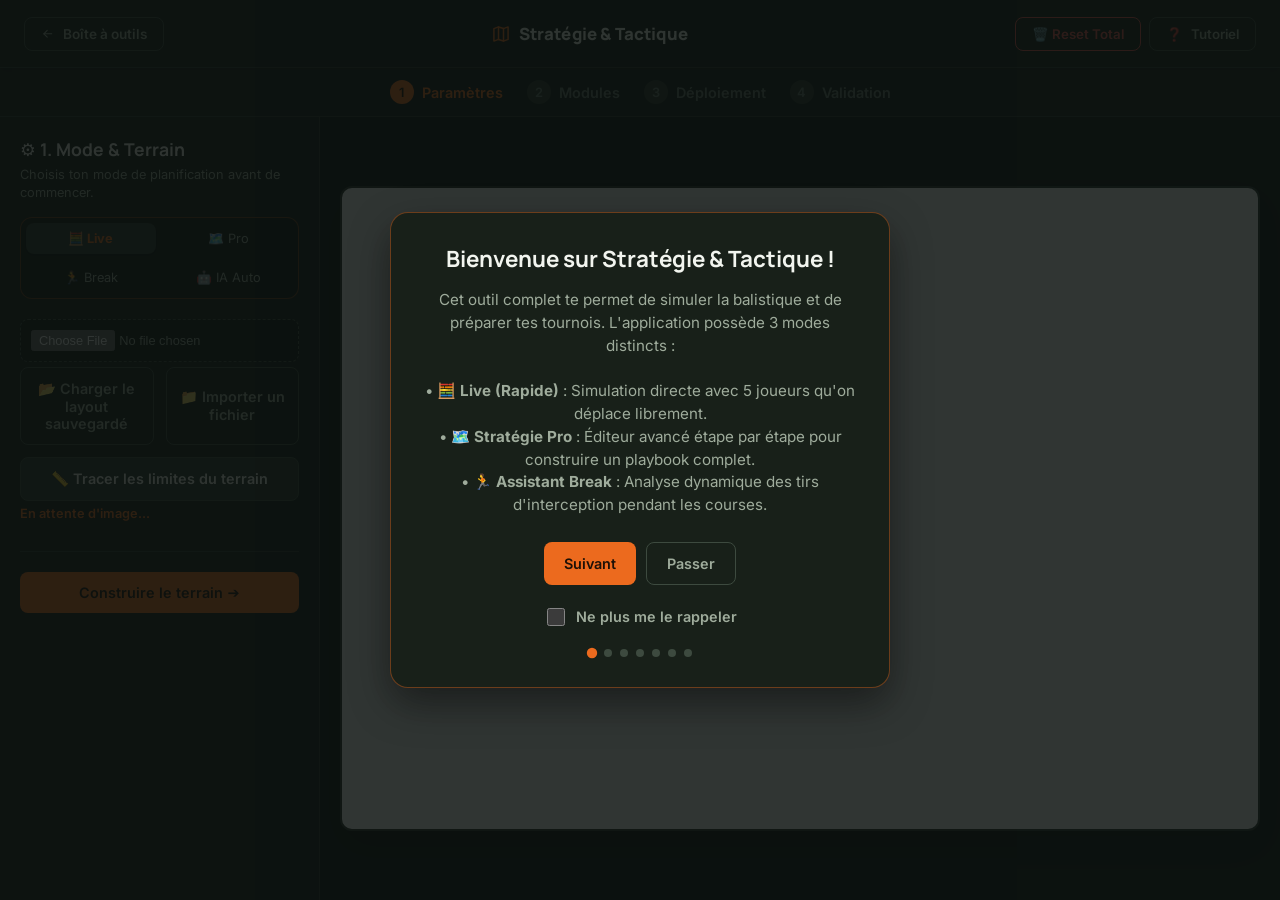
==== commit f70b3c4e: "Ajustement du style + mise en place d'un tutoriel pour le timer" ====
--- a/tools/strategie/index.html
+++ b/tools/strategie/index.html
@@ -15,23 +15,28 @@
     <svg style="display:none">
         <defs>
             <symbol id="icon-arrow-left" viewBox="0 0 24 24"><path d="M19 12H5"/><path d="m11 6-6 6 6 6"/></symbol>
+            <symbol id="icon-map" viewBox="0 0 24 24"><path d="M9 3.5 3.5 5.5v15L9 18.5l6 2 5.5-2v-15l-5.5 2-6-2Z"/><path d="M9 3.5v15"/><path d="M15 5.5v15"/></symbol>
         </defs>
     </svg>
 
     <div id="app">
-        <header class="topbar">
-            <a href="../../index.html" class="back-link topbar-back"><svg class="icon"><use href="#icon-arrow-left"/></svg><span class="label">Boîte à outils</span></a>
+        <header class="topbar topbar--tool">
+            <a href="../../index.html" class="back-link"><svg class="icon"><use href="#icon-arrow-left"/></svg><span class="label">Boîte à outils</span></a>
+            <div class="topbar-title hide-label-on-mobile"><svg class="icon"><use href="#icon-map"/></svg><span class="label">Stratégie & Tactique</span></div>
+            <div class="topbar-actions">
+                <button id="resetBtn" class="btn-danger-outline">🗑️ <span class="label">Reset Total</span></button>
+                <button id="tutorialBtn" class="btn-outline topbar-icon-btn">❓<span class="label">Tutoriel</span></button>
+            </div>
+        </header>
+
+        <nav class="stepper-row">
             <div class="stepper">
                 <div class="step active" id="indicator-step1"><span class="step-num">1</span><span class="step-label">Paramètres</span></div>
                 <div class="step" id="indicator-step2"><span class="step-num">2</span><span class="step-label">Modules</span></div>
                 <div class="step" id="indicator-step3"><span class="step-num">3</span><span class="step-label">Déploiement</span></div>
                 <div class="step" id="indicator-step4"><span class="step-num">4</span><span class="step-label">Validation</span></div>
             </div>
-            <div class="topbar-actions">
-                <button id="tutorialBtn" class="btn-outline topbar-icon-btn">❓ <span class="label">Tutoriel</span></button>
-                <button id="resetBtn" class="btn-danger-outline">🗑️ <span class="label">Reset Total</span></button>
-            </div>
-        </header>
+        </nav>
 
         <main class="main-content">
             <aside class="sidebar">
@@ -216,6 +221,10 @@
                 <button id="tut-next" class="btn btn-primary">Suivant</button>
                 <button id="tut-close" class="btn btn-outline">Passer</button>
             </div>
+            <label class="tut-dismiss-check">
+                <input type="checkbox" id="tut-dismiss">
+                <span>Ne plus me le rappeler</span>
+            </label>
             <div class="tut-progress">
                 <span class="dot active"></span>
                 <span class="dot"></span>
--- a/assets/css/core.css
+++ b/assets/css/core.css
@@ -152,6 +152,51 @@
     color: var(--accent);
 }
 
+/* Modificateur pour la topbar des pages OUTIL (pas le hub) :
+   répartit back-link / topbar-title / topbar-actions sur toute
+   la largeur. Voir CLAUDE.md "Gabarit de topbar". */
+.topbar--tool {
+    justify-content: space-between;
+    box-shadow: 0 4px 6px -1px rgba(0, 0, 0, 0.1);
+}
+
+/* Titre de l'outil dans la topbar d'une page outil (pas le hub) :
+   toujours centré entre le back-link et les topbar-actions, quel
+   que soit l'outil — voir CLAUDE.md "Gabarit de topbar". */
+.topbar-title {
+    display: flex;
+    align-items: center;
+    justify-content: center;
+    gap: var(--space-2);
+    font-family: var(--font-display);
+    font-weight: 800;
+    font-size: 1.05rem;
+    letter-spacing: 0.01em;
+    color: var(--text);
+    white-space: nowrap;
+    overflow: hidden;
+    text-overflow: ellipsis;
+    flex: 1;
+    min-width: 0;
+}
+
+.topbar-title .icon {
+    width: 20px;
+    height: 20px;
+    color: var(--accent);
+    flex-shrink: 0;
+}
+
+/* À activer par outil si le nom est long et risque de coller au
+   back-link ou aux actions sur mobile (voir .tool-title dans
+   tools/strategie/style.css pour un exemple d'activation). */
+.topbar-title.hide-label-on-mobile {
+    /* placeholder ciblé par la media query ci-dessous */
+}
+@media (max-width: 479px) {
+    .topbar-title.hide-label-on-mobile .label { display: none; }
+}
+
 .back-link {
     display: inline-flex;
     align-items: center;
@@ -164,6 +209,7 @@
     color: var(--text-muted);
     border: 1px solid var(--border-light);
     transition: border-color 0.15s, color 0.15s, background 0.15s;
+    flex-shrink: 0;
 }
 
 .back-link:hover {
@@ -177,6 +223,29 @@
 @media (max-width: 479px) {
     .back-link .label { display: none; }
     .back-link { padding: var(--space-2); }
+}
+
+/* Groupe d'actions à droite de la topbar (Tutoriel, Reset...) */
+.topbar-actions {
+    display: flex;
+    align-items: center;
+    gap: var(--space-2);
+    flex-shrink: 0;
+}
+
+.topbar-icon-btn {
+    padding: var(--space-2) var(--space-4);
+    border-radius: var(--radius-sm);
+    cursor: pointer;
+    font-weight: 600;
+    display: inline-flex;
+    align-items: center;
+    gap: var(--space-2);
+}
+
+@media (max-width: 479px) {
+    .topbar-icon-btn .label { display: none; }
+    .topbar-icon-btn { padding: var(--space-2); }
 }
 
 /* ========================================================
--- a/tools/strategie/style.css
+++ b/tools/strategie/style.css
@@ -24,30 +24,9 @@
 #app { display: flex; flex-direction: column; height: 100vh; }
 
 /* ========================================================
-   TOPBAR — étend le composant partagé
+   TOPBAR — étend le composant partagé (voir core.css et
+   CLAUDE.md "Gabarit de topbar")
    ======================================================== */
-.topbar {
-    justify-content: center;
-    gap: var(--space-4);
-    box-shadow: 0 4px 6px -1px rgba(0, 0, 0, 0.1);
-}
-
-.topbar-back { flex-shrink: 0; }
-
-.topbar-actions {
-    position: absolute;
-    right: var(--space-5);
-    display: flex;
-    gap: var(--space-2);
-}
-
-.topbar-icon-btn {
-    padding: var(--space-2) var(--space-4);
-    border-radius: var(--radius-sm);
-    cursor: pointer;
-    font-weight: 600;
-}
-
 .btn-danger-outline {
     background: transparent;
     color: var(--danger);
@@ -59,14 +38,22 @@
 }
 .btn-danger-outline:hover { background: var(--danger); color: var(--text); }
 
-/* STEPPER */
-.stepper {
-    display: flex;
-    gap: var(--space-6);
+/* STEPPER — seconde ligne dédiée, sous la topbar */
+.stepper-row {
+    background: var(--bg-raised);
+    border-bottom: 1px solid var(--border);
+    padding: var(--space-3) var(--space-6);
+    display: flex;
+    justify-content: center;
     overflow-x: auto;
     scrollbar-width: none;
 }
-.stepper::-webkit-scrollbar { display: none; }
+.stepper-row::-webkit-scrollbar { display: none; }
+
+.stepper {
+    display: flex;
+    gap: var(--space-6);
+}
 
 .step {
     color: var(--text-dim);
@@ -246,6 +233,9 @@
 .modal-content p { color: var(--text-muted); font-size: 0.95rem; line-height: 1.5; margin-bottom: 25px; }
 .modal-actions { display: flex; gap: 10px; justify-content: center; margin-bottom: 20px; flex-wrap: wrap; }
 .modal-actions .btn { width: auto; padding-left: var(--space-5); padding-right: var(--space-5); }
+.tut-dismiss-check { display: flex; align-items: center; justify-content: center; gap: 8px; margin: 0 auto 20px; cursor: pointer; color: var(--text-muted); font-size: 0.9rem; font-weight: 600; }
+.tut-dismiss-check:hover { color: var(--text); }
+.tut-dismiss-check input { width: 18px; height: 18px; accent-color: var(--accent); cursor: pointer; }
 .tut-progress { display: flex; justify-content: center; gap: 8px; }
 .tut-progress .dot { width: 8px; height: 8px; background: var(--border-light); border-radius: 50%; transition: 0.3s; }
 .tut-progress .dot.active { background: var(--accent); transform: scale(1.3); }
@@ -260,10 +250,8 @@
     body { height: auto; overflow: visible; }
     #app { height: auto; min-height: 100vh; }
 
-    .topbar { justify-content: flex-start; padding: 0 var(--space-4); }
-    .topbar-back { position: static; }
-    .stepper { flex: 1; justify-content: flex-start; }
-    .topbar-actions { position: static; margin-left: auto; }
+    .topbar { padding: 0 var(--space-4); }
+    .stepper-row { justify-content: flex-start; padding: var(--space-3) var(--space-4); }
     .topbar-icon-btn .label,
     .btn-danger-outline .label { display: none; }
 
